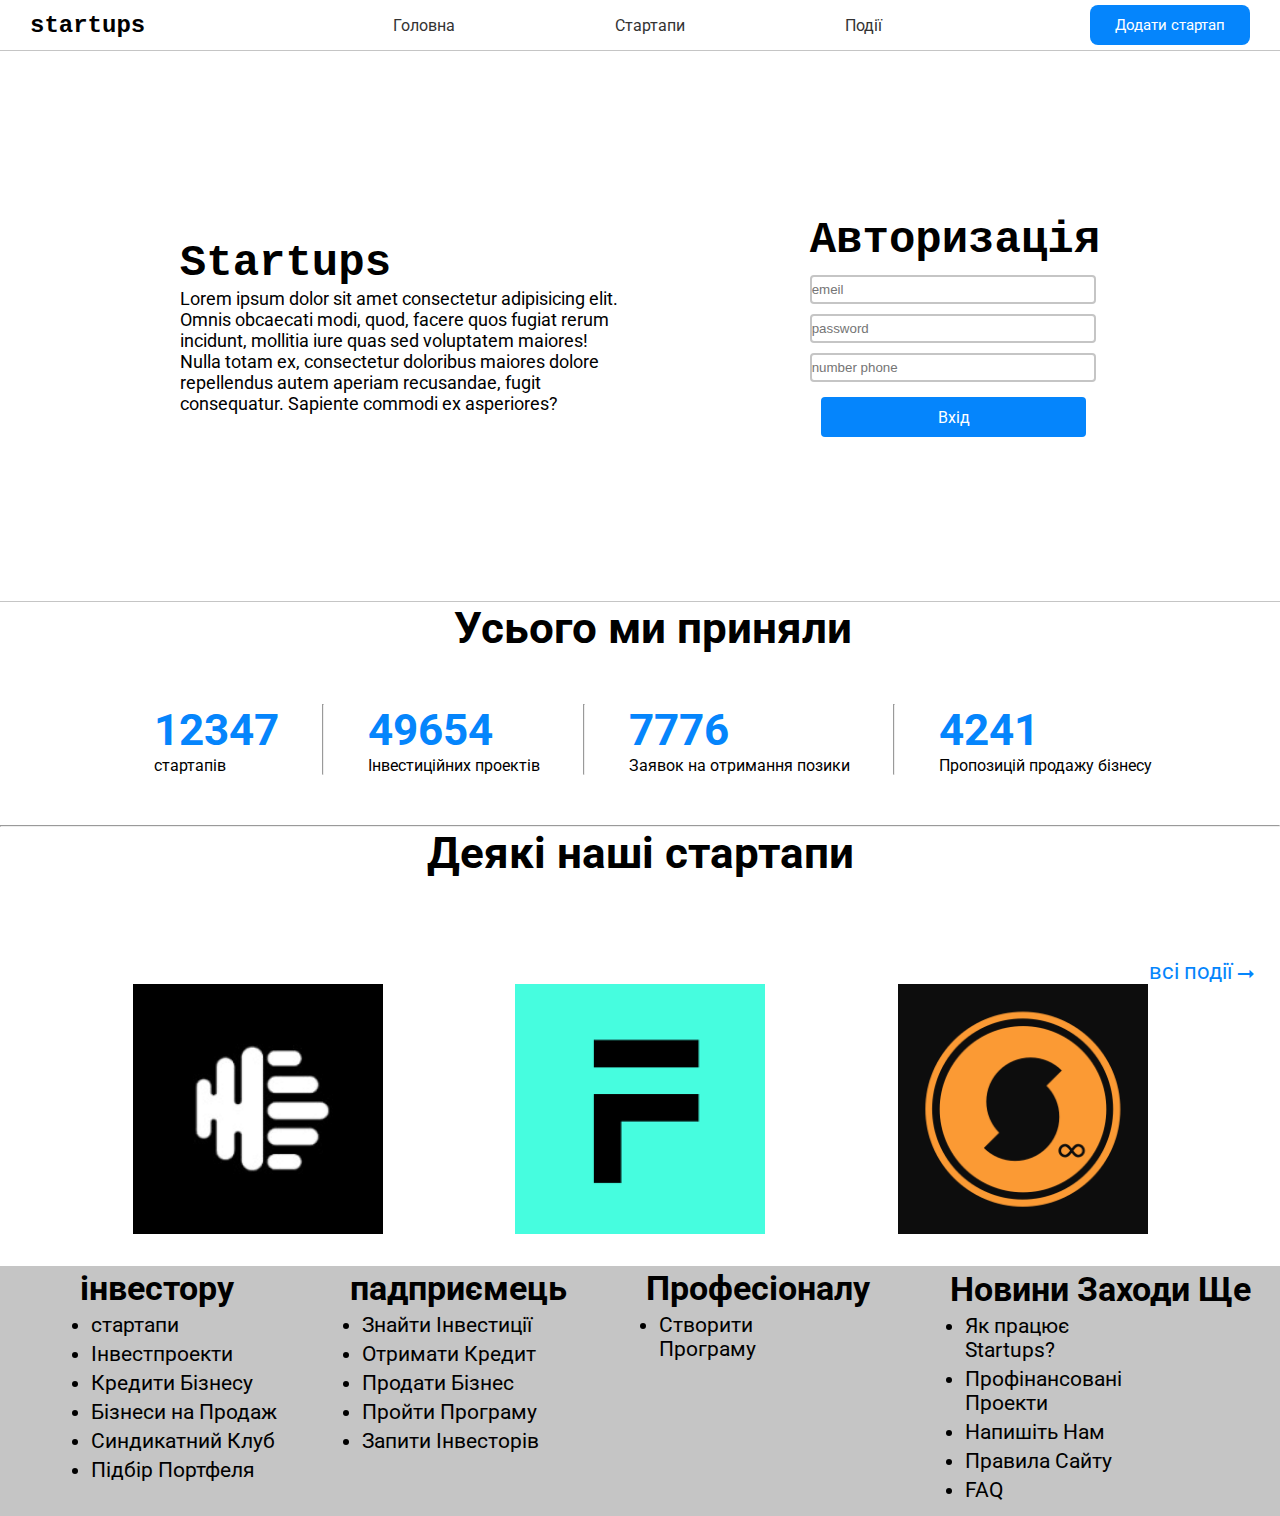
==== index.html @ e9263c36 "1v" ====
<!DOCTYPE html>
<html lang="en">
<head>
    <meta charset="UTF-8">
    <meta name="viewport" content="width=device-width, initial-scale=1.0">
    <title>Document</title>
    <link rel="stylesheet" href="style.css">
    <link rel="preconnect" href="https://fonts.googleapis.com">
    <link rel="preconnect" href="https://fonts.gstatic.com" crossorigin>
    <link href="https://fonts.googleapis.com/css2?family=DM+Sans:opsz@9..40&family=Inter:wght@500&family=Roboto&display=swap" rel="stylesheet">

</head>
<body>
    <header class="header">
        <h2 class="header_logo">startups</h2>
        <div class="header_navbar">
            <a href="#" class="header_navbar_text">Головна</a>
            <a href="#" class="header_navbar_text">Стартапи</a>
            <a href="#" class="header_navbar_text">Події</a>
        </div>
        <button class="header_btn">Додати стартап</button>
    </header>
 <div class="block-aboutus">
    <div class="block-aboutus_container">
    <h1 class="block-aboutus_container_gtext">Startups</h1>
    <p class="block-aboutus_container_text">Lorem ipsum dolor sit amet consectetur adipisicing elit. Omnis obcaecati modi, quod, facere quos fugiat rerum incidunt, mollitia iure quas sed voluptatem maiores! Nulla totam ex, consectetur doloribus maiores dolore repellendus autem aperiam recusandae, fugit consequatur. Sapiente commodi ex asperiores?</p>
 </div>
 <div class="block-aboutus_block-reg">
    <h1 class="block-aboutus_block-reg_gtext">Авторизація</h1>
    <input class="block-aboutus_block-reg_input" type="text" placeholder="emeil">
    <input class="block-aboutus_block-reg_input" type="text" placeholder="password">
    <input class="block-aboutus_block-reg_input" type="text" placeholder="number phone">
    <button class="block-aboutus_block-reg_btn">Вхід</button>
 </div>
</div>
<div class="info">
    <h1 class="info_ugtext">Усього ми приняли</h1>
    <div class="info_container">
    <div class="info_container_block">
    <h1 class="info_container_block_count">12347</h1>
    <p class="info_container_block_text">стартапів</p>
    </div>
    <hr>
    <div class="info_container_block">
        <h1 class="info_container_block_count">49654</h1>
        <p class="info_container_block_text">Інвестиційних проектів</p>
    </div>
    <hr>
    <div class="info_container_block">
        <h1 class="info_container_block_count">7776</h1>
        <p class="info_container_block_text">Заявок на отримання позики</p>
    </div>
    <hr>
    <div class="info_container_block">
        <h1 class="info_container_block_count">4241</h1>
        <p class="info_container_block_text">Пропозицій продажу бізнесу</p>
    </div>
</div>
</div>
<hr style="color:rgb(197, 197, 197);"> 
<div class="ours-startups">
    <h1 class="ours-startups_gtext">Деякі наші стартапи</h1>
    <a href="#" class="ours-startups_text">всі події ⭢</a>
    <div class="ours-startups_block">
        <img class="ours-startups_block_img" src="./img/ai.png"/>
        <img class="ours-startups_block_img" src="./img/fly.png">
        <img class="ours-startups_block_img" src="./img/sound.png"z>
    </div>
</div>
<footer class="footer">
    <div class="footer_investor">
        <h2 class="footer_investor_gtext">інвестору</h2>
    <ul class="footer_investor_ul_li"> 
        <li class="footer_investor_ul_li">стартапи</li>
        <li class="footer_investor_ul_li">Інвестпроекти</li>
        <li class="footer_investor_ul_li">Кредити Бізнесу</li>
        <li class="footer_investor_ul_li">Бізнеси на Продаж</li>
        <li class="footer_investor_ul_li">Синдикатний Клуб</li>
        <li class="footer_investor_ul_li">Підбір Портфеля</li>
    </ul>
</div>
<div class="footer_pidpruimec">
    <h2 class="footer_pidpruimec_gtext">падприємець</h2>
<ul class="footer_pidpruimec_ul_li"> 
    <li class="footer_pidpruimec_ul_li">Знайти Інвестиції</li>
    <li class="footer_pidpruimec_ul_li">Отримати Кредит</li>
    <li class="footer_pidpruimec_ul_li">Продати Бізнес</li>
    <li class="footer_pidpruimec_ul_li">Пройти Програму</li>
    <li class="footer_pidpruimec_ul_li">Запити Інвесторів</li>
</ul>
</div>
<div class="footer_pro">
    <h2 class="footer_pro_gtext">Професіоналу</h2>
<ul class="footer_pro_ul_li"> 
    <li class="footer_pro_ul_li">Створити Програму</li>
</ul>
</div>
<div class="footer_news">
    <h2 class="footer_news_gtext">Новини Заходи Ще</h2>
<ul class="footer_news_ul_li"> 
    <li class="footer_news_ul_li">Як працює Startups?</li>
    <li class="footer_news_ul_li">Профінансовані Проекти</li>
    <li class="footer_news_ul_li">Напишіть Нам</li>
    <li class="footer_news_ul_li">Правила Сайту</li>
    <li class="footer_news_ul_li">FAQ</li>
</ul>
</div>
</footer>
    <script src="./main.js"></script>
</body>
</html>
---- style.css ----
* {
  margin: 0;
  padding: 0;
}

a {
  text-decoration: none;
  color: #333;
  font-family: "roboto", sans-serif;
}

li {
  cursor: pointer;
  transition: all 1s ease;
}

li:hover {
  transform: scale(1.02);
  color: #0585FC;
}

.header {
  display: flex;
  justify-content: space-between;
  align-items: center;
  border-bottom: 1px rgb(197, 197, 197) solid;
  height: 50px;
}
.header_logo {
  font-family: "Courier New", Courier, monospace;
  margin-left: 30px;
  cursor: default;
}
.header_navbar {
  display: flex;
  justify-content: space-between;
}
.header_navbar_text {
  font-family: "Roboto", sans-serif;
  margin-left: 100px;
  margin-right: 60px;
  cursor: pointer;
  transition: all 1s ease;
}
.header_navbar_text:hover {
  color: #0585FC;
  transform: scale(1.2);
}
.header_btn {
  margin-right: 30px;
  background-color: #0585FC;
  border: none;
  border-radius: 8px;
  height: 40px;
  width: 160px;
  color: white;
  font-family: "roboto", sans-serif;
  font-size: 15px;
  cursor: pointer;
  transition: all 1s ease;
}
.header_btn:hover {
  transform: scale(1.07);
}

.block-aboutus {
  display: flex;
  justify-content: space-evenly;
  border-bottom: 1px rgb(197, 197, 197) solid;
}
.block-aboutus_block-reg {
  display: flex;
  flex-direction: column;
  justify-content: center;
  row-gap: 10px;
}
.block-aboutus_block-reg_gtext {
  font-family: "Courier New", Courier, monospace;
  font-size: 44px;
}
.block-aboutus_block-reg_input {
  width: 282px;
  height: 25px;
  border-radius: 4px;
  border: 2px solid rgb(197, 197, 197);
}
.block-aboutus_block-reg_btn {
  margin-left: 4%;
  margin-top: 2%;
  width: 265px;
  height: 40px;
  border-radius: 4px;
  background-color: #0585FC;
  border: none;
  color: white;
  font-family: "roboto", sans-serif;
  font-size: 16px;
  transition: all 1s ease;
}
.block-aboutus_block-reg_btn:hover {
  transform: scale(1.09);
}
.block-aboutus_container {
  display: flex;
  flex-direction: column;
  justify-content: center;
  font-family: "roboto", sans-serif;
  width: 450px;
  height: 550px;
}
.block-aboutus_container_gtext {
  font-family: "Courier New", Courier, monospace;
  font-size: 44px;
}
.block-aboutus_container_text {
  font-size: 18px;
}

.info {
  margin-left: 12%;
  margin-right: 10%;
}
.info_ugtext {
  display: flex;
  justify-content: center;
  font-family: "roboto", sans-serif;
  font-size: 44px;
}
.info_container {
  display: flex;
  justify-content: space-between;
  margin-top: 5%;
  margin-bottom: 5%;
}
.info_container_block {
  flex-direction: column;
}
.info_container_block_count {
  font-size: 44px;
  color: #0585FC;
  font-family: "roboto", sans-serif;
}
.info_container_block_text {
  font-family: "roboto", sans-serif;
  font-size: 16px;
}

.ours-startups_gtext {
  font-size: 44px;
  font-family: "roboto", sans-serif;
  display: flex;
  justify-content: center;
}
.ours-startups_text {
  margin-top: 80px;
  display: flex;
  justify-content: end;
  color: #0585FC;
  font-size: 22px;
  margin-right: 25px;
  transition: all 1s ease;
}
.ours-startups_text:hover {
  transform: scale(1.09);
  margin-right: 80px;
}
.ours-startups_block {
  display: flex;
  justify-content: space-evenly;
}
.ours-startups_block_img {
  width: 250px;
  height: 250px;
  transition: all 1s ease;
  cursor: pointer;
}
.ours-startups_block_img:hover {
  transform: scale(1.07);
}

.footer {
  width: 100%;
  height: 250px;
  display: flex;
  justify-content: space-evenly;
  margin-top: 2.5%;
  background-color: rgb(197, 197, 197);
}
.footer_investor {
  margin-left: 4%;
}
.footer_investor_gtext {
  font-size: 34px;
  margin-top: 1%;
  font-family: "roboto", sans-serif;
}
.footer_investor_ul_li {
  margin-left: 3%;
  width: 190px;
  font-size: 21px;
  font-family: "roboto", sans-serif;
  margin-top: 5px;
}
.footer_pidpruimec {
  margin-left: 4%;
}
.footer_pidpruimec_gtext {
  font-size: 34px;
  margin-top: 1%;
  font-family: "roboto", sans-serif;
}
.footer_pidpruimec_ul_li {
  margin-left: 3%;
  width: 190px;
  font-size: 21px;
  font-family: "roboto", sans-serif;
  margin-top: 5px;
}
.footer_pro {
  margin-left: 4%;
}
.footer_pro_gtext {
  font-size: 34px;
  margin-top: 1%;
  font-family: "roboto", sans-serif;
}
.footer_pro_ul_li {
  margin-left: 3%;
  width: 190px;
  font-size: 21px;
  font-family: "roboto", sans-serif;
  margin-top: 5px;
}
.footer_news {
  margin-left: 4%;
}
.footer_news_gtext {
  cursor: pointer;
  font-size: 34px;
  margin-top: 1%;
  font-family: "roboto", sans-serif;
}
.footer_news_ul_li {
  margin-left: 3%;
  width: 190px;
  font-size: 21px;
  font-family: "roboto", sans-serif;
  margin-top: 5px;
}/*# sourceMappingURL=style.css.map */
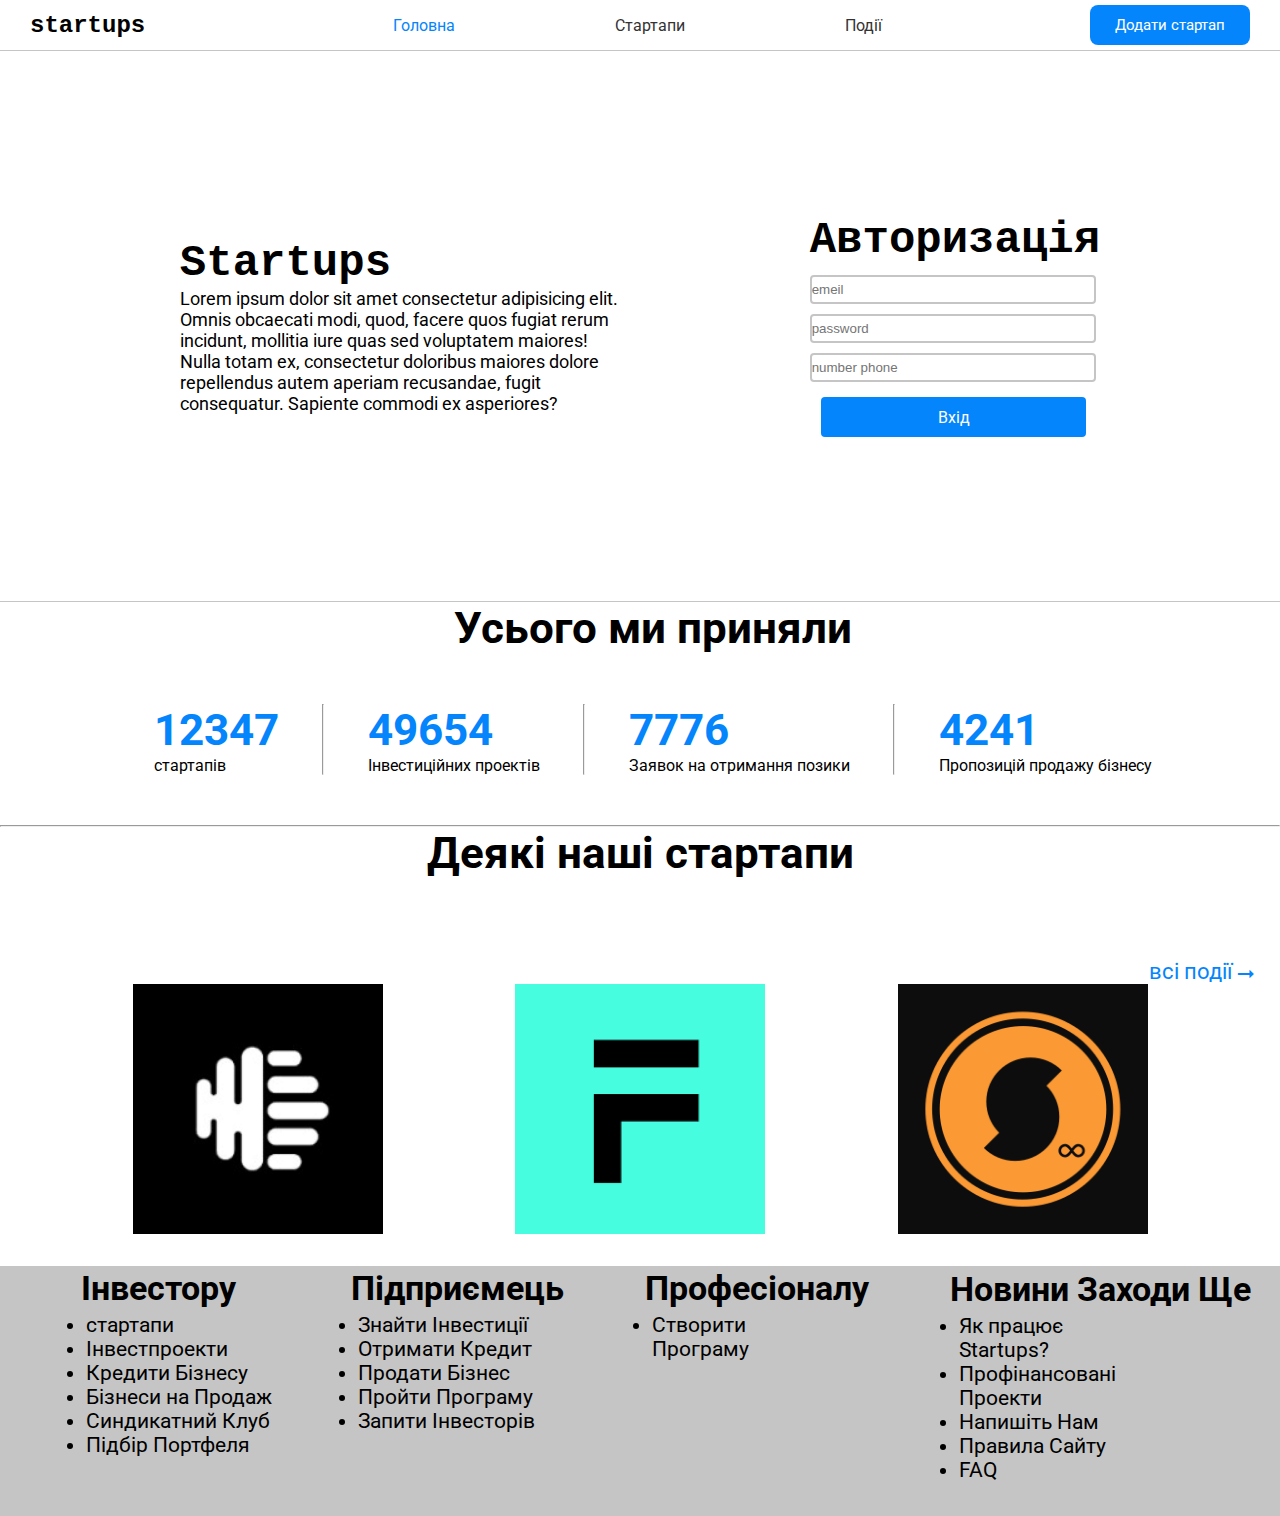
==== commit c3028f66: "v2" ====
--- a/index.html
+++ b/index.html
@@ -4,7 +4,8 @@
     <meta charset="UTF-8">
     <meta name="viewport" content="width=device-width, initial-scale=1.0">
     <title>Document</title>
-    <link rel="stylesheet" href="style.css">
+    <link rel="stylesheet" href="./style/style.css">
+    <link rel="stylesheet" href="./main.css">
     <link rel="preconnect" href="https://fonts.googleapis.com">
     <link rel="preconnect" href="https://fonts.gstatic.com" crossorigin>
     <link href="https://fonts.googleapis.com/css2?family=DM+Sans:opsz@9..40&family=Inter:wght@500&family=Roboto&display=swap" rel="stylesheet">
@@ -14,8 +15,8 @@
     <header class="header">
         <h2 class="header_logo">startups</h2>
         <div class="header_navbar">
-            <a href="#" class="header_navbar_text">Головна</a>
-            <a href="#" class="header_navbar_text">Стартапи</a>
+            <a href="#" class="header_navbar_text g">Головна</a>
+            <a href="./html/startups.html" class="header_navbar_text">Стартапи</a>
             <a href="#" class="header_navbar_text">Події</a>
         </div>
         <button class="header_btn">Додати стартап</button>
@@ -69,40 +70,40 @@
 </div>
 <footer class="footer">
     <div class="footer_investor">
-        <h2 class="footer_investor_gtext">інвестору</h2>
-    <ul class="footer_investor_ul_li"> 
-        <li class="footer_investor_ul_li">стартапи</li>
-        <li class="footer_investor_ul_li">Інвестпроекти</li>
-        <li class="footer_investor_ul_li">Кредити Бізнесу</li>
-        <li class="footer_investor_ul_li">Бізнеси на Продаж</li>
-        <li class="footer_investor_ul_li">Синдикатний Клуб</li>
-        <li class="footer_investor_ul_li">Підбір Портфеля</li>
+        <h2 class="footer_investor_gtext">Інвестору</h2>
+    <ul class="footer_investor_ul"> 
+        <li class="footer_investor_ul_li li">стартапи</li>
+        <li class="footer_investor_ul_li li">Інвестпроекти</li>
+        <li class="footer_investor_ul_li li">Кредити Бізнесу</li>
+        <li class="footer_investor_ul_li li">Бізнеси на Продаж</li>
+        <li class="footer_investor_ul_li li">Синдикатний Клуб</li>
+        <li class="footer_investor_ul_li li">Підбір Портфеля</li>
     </ul>
 </div>
 <div class="footer_pidpruimec">
-    <h2 class="footer_pidpruimec_gtext">падприємець</h2>
-<ul class="footer_pidpruimec_ul_li"> 
-    <li class="footer_pidpruimec_ul_li">Знайти Інвестиції</li>
-    <li class="footer_pidpruimec_ul_li">Отримати Кредит</li>
-    <li class="footer_pidpruimec_ul_li">Продати Бізнес</li>
-    <li class="footer_pidpruimec_ul_li">Пройти Програму</li>
-    <li class="footer_pidpruimec_ul_li">Запити Інвесторів</li>
+    <h2 class="footer_pidpruimec_gtext">Підприємець</h2>
+<ul class="footer_pidpruimec_ul"> 
+    <li class="footer_pidpruimec_ul_li li">Знайти Інвестиції</li>
+    <li class="footer_pidpruimec_ul_li li">Отримати Кредит</li>
+    <li class="footer_pidpruimec_ul_li li">Продати Бізнес</li>
+    <li class="footer_pidpruimec_ul_li li">Пройти Програму</li>
+    <li class="footer_pidpruimec_ul_li li">Запити Інвесторів</li>
 </ul>
 </div>
 <div class="footer_pro">
     <h2 class="footer_pro_gtext">Професіоналу</h2>
-<ul class="footer_pro_ul_li"> 
-    <li class="footer_pro_ul_li">Створити Програму</li>
+<ul class="footer_pro_ul"> 
+    <li class="footer_pro_ul_li li">Створити Програму</li>
 </ul>
 </div>
 <div class="footer_news">
     <h2 class="footer_news_gtext">Новини Заходи Ще</h2>
-<ul class="footer_news_ul_li"> 
-    <li class="footer_news_ul_li">Як працює Startups?</li>
-    <li class="footer_news_ul_li">Профінансовані Проекти</li>
-    <li class="footer_news_ul_li">Напишіть Нам</li>
-    <li class="footer_news_ul_li">Правила Сайту</li>
-    <li class="footer_news_ul_li">FAQ</li>
+<ul class="footer_news_ul"> 
+    <li class="footer_news_ul_li li">Як працює Startups?</li>
+    <li class="footer_news_ul_li li">Профінансовані Проекти</li>
+    <li class="footer_news_ul_li li">Напишіть Нам</li>
+    <li class="footer_news_ul_li li">Правила Сайту</li>
+    <li class="footer_news_ul_li li">FAQ</li>
 </ul>
 </div>
 </footer>
--- a/style/style.css
+++ b/style/style.css
@@ -0,0 +1,135 @@
+* {
+  margin: 0;
+  padding: 0;
+}
+
+a {
+  text-decoration: none;
+  color: #333;
+  font-family: "roboto", sans-serif;
+}
+
+li {
+  cursor: pointer;
+  transition: all 1s ease;
+}
+
+li:hover {
+  transform: scale(1.02);
+  color: #0585FC;
+}
+
+.block-aboutus {
+  display: flex;
+  justify-content: space-evenly;
+  border-bottom: 1px rgb(197, 197, 197) solid;
+}
+.block-aboutus_block-reg {
+  display: flex;
+  flex-direction: column;
+  justify-content: center;
+  row-gap: 10px;
+}
+.block-aboutus_block-reg_gtext {
+  font-family: "Courier New", Courier, monospace;
+  font-size: 44px;
+}
+.block-aboutus_block-reg_input {
+  width: 282px;
+  height: 25px;
+  border-radius: 4px;
+  border: 2px solid rgb(197, 197, 197);
+}
+.block-aboutus_block-reg_btn {
+  margin-left: 4%;
+  margin-top: 2%;
+  width: 265px;
+  height: 40px;
+  border-radius: 4px;
+  background-color: #0585FC;
+  border: none;
+  color: white;
+  font-family: "roboto", sans-serif;
+  font-size: 16px;
+  transition: all 1s ease;
+}
+.block-aboutus_block-reg_btn:hover {
+  transform: scale(1.09);
+}
+.block-aboutus_container {
+  display: flex;
+  flex-direction: column;
+  justify-content: center;
+  font-family: "roboto", sans-serif;
+  width: 450px;
+  height: 550px;
+}
+.block-aboutus_container_gtext {
+  font-family: "Courier New", Courier, monospace;
+  font-size: 44px;
+}
+.block-aboutus_container_text {
+  font-size: 18px;
+}
+
+.info {
+  margin-left: 12%;
+  margin-right: 10%;
+}
+.info_ugtext {
+  display: flex;
+  justify-content: center;
+  font-family: "roboto", sans-serif;
+  font-size: 44px;
+}
+.info_container {
+  display: flex;
+  justify-content: space-between;
+  margin-top: 5%;
+  margin-bottom: 5%;
+}
+.info_container_block {
+  flex-direction: column;
+}
+.info_container_block_count {
+  font-size: 44px;
+  color: #0585FC;
+  font-family: "roboto", sans-serif;
+}
+.info_container_block_text {
+  font-family: "roboto", sans-serif;
+  font-size: 16px;
+}
+
+.ours-startups_gtext {
+  font-size: 44px;
+  font-family: "roboto", sans-serif;
+  display: flex;
+  justify-content: center;
+}
+.ours-startups_text {
+  margin-top: 80px;
+  display: flex;
+  justify-content: end;
+  color: #0585FC;
+  font-size: 22px;
+  margin-right: 25px;
+  transition: all 1s ease;
+}
+.ours-startups_text:hover {
+  transform: scale(1.09);
+  margin-right: 80px;
+}
+.ours-startups_block {
+  display: flex;
+  justify-content: space-evenly;
+}
+.ours-startups_block_img {
+  width: 250px;
+  height: 250px;
+  transition: all 1s ease;
+  cursor: pointer;
+}
+.ours-startups_block_img:hover {
+  transform: scale(1.07);
+}/*# sourceMappingURL=style.css.map */--- a/main.css
+++ b/main.css
@@ -0,0 +1,131 @@
+* {
+    margin: 0;
+    padding: 0;
+  }
+  .header {
+    display: flex;
+    justify-content: space-between;
+    align-items: center;
+    border-bottom: 1px rgb(197, 197, 197) solid;
+    height: 50px;
+  }
+  .header_logo {
+    font-family: "Courier New", Courier, monospace;
+    margin-left: 30px;
+    cursor: default;
+  }
+  .header_navbar {
+    display: flex;
+    justify-content: space-between;
+  }
+  .header_navbar_text {
+    font-family: "Roboto", sans-serif;
+    margin-left: 100px;
+    margin-right: 60px;
+    cursor: pointer;
+    transition: all 1s ease;
+  }
+  .header_navbar_text:hover {
+    color: #0585FC;
+    transform: scale(1.2);
+  }
+  .header_btn {
+    margin-right: 30px;
+    background-color: #0585FC;
+    border: none;
+    border-radius: 8px;
+    height: 40px;
+    width: 160px;
+    color: white;
+    font-family: "roboto", sans-serif;
+    font-size: 15px;
+    cursor: pointer;
+    transition: all 1s ease;
+  }
+  .header_btn:hover {
+    transform: scale(1.07);
+  }
+  .footer {
+    width: 100%;
+    height: 250px;
+    display: flex;
+    justify-content: space-evenly;
+    margin-top: 2.5%;
+    background-color: rgb(197, 197, 197);
+  }
+  .footer_investor {
+    margin-left: 4%;
+  }
+  .footer_investor_gtext {
+    font-size: 34px;
+    margin-top: 1%;
+    font-family: "roboto", sans-serif;
+  }
+  .footer_investor_ul {
+    margin-left: 3%;
+    width: 190px;
+    font-size: 21px;
+    font-family: "roboto", sans-serif;
+    margin-top: 5px;
+  }
+  .footer_pidpruimec {
+    margin-left: 4%;
+  }
+  .footer_pidpruimec_gtext {
+    font-size: 34px;
+    margin-top: 1%;
+    font-family: "roboto", sans-serif;
+  }
+  .footer_pidpruimec_ul {
+    margin-left: 3%;
+    width: 190px;
+    font-size: 21px;
+    font-family: "roboto", sans-serif;
+    margin-top: 5px;
+  }
+  .footer_pro {
+    margin-left: 4%;
+  }
+  .footer_pro_gtext {
+    font-size: 34px;
+    margin-top: 1%;
+    font-family: "roboto", sans-serif;
+  }
+  .footer_pro_ul {
+    margin-left: 3%;
+    width: 190px;
+    font-size: 21px;
+    font-family: "roboto", sans-serif;
+    margin-top: 5px;
+  }
+  .footer_news {
+    margin-left: 4%;
+  }
+  .footer_news_gtext {
+    cursor: pointer;
+    font-size: 34px;
+    margin-top: 1%;
+    font-family: "roboto", sans-serif;
+  }
+  .footer_news_ul {
+    cursor: pointer;
+    margin-left: 3%;
+    width: 190px;
+    font-size: 21px;
+    font-family: "roboto", sans-serif;
+    margin-top: 5px;
+  }
+  .li {
+    cursor: pointer;
+    -webkit-transition: all 1s ease;
+    transition: all 1s ease;
+    font-size: 21px;
+    font-family: "roboto", sans-serif;
+  }
+  .li:hover {
+    transform: scale(1.2);
+    color: #0585FC;
+  }
+  .g {
+    color: #0585fc;
+}